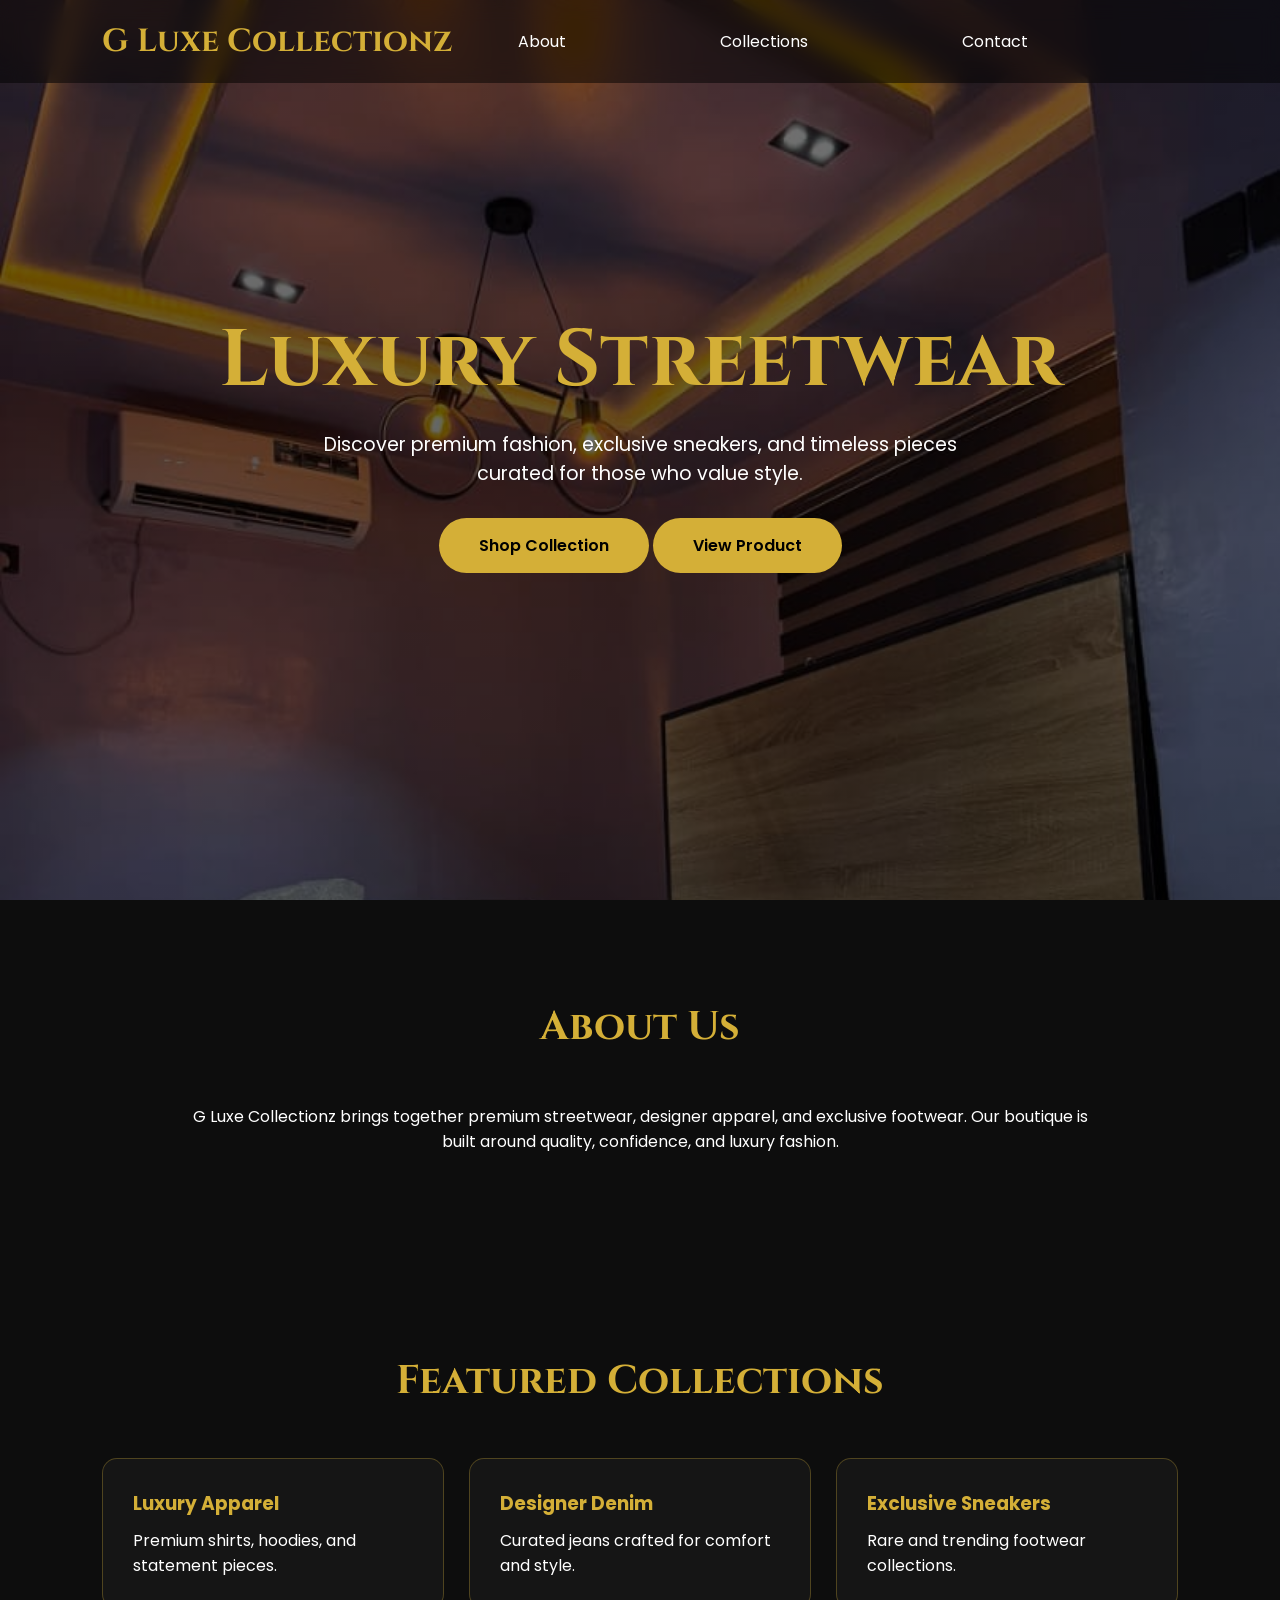
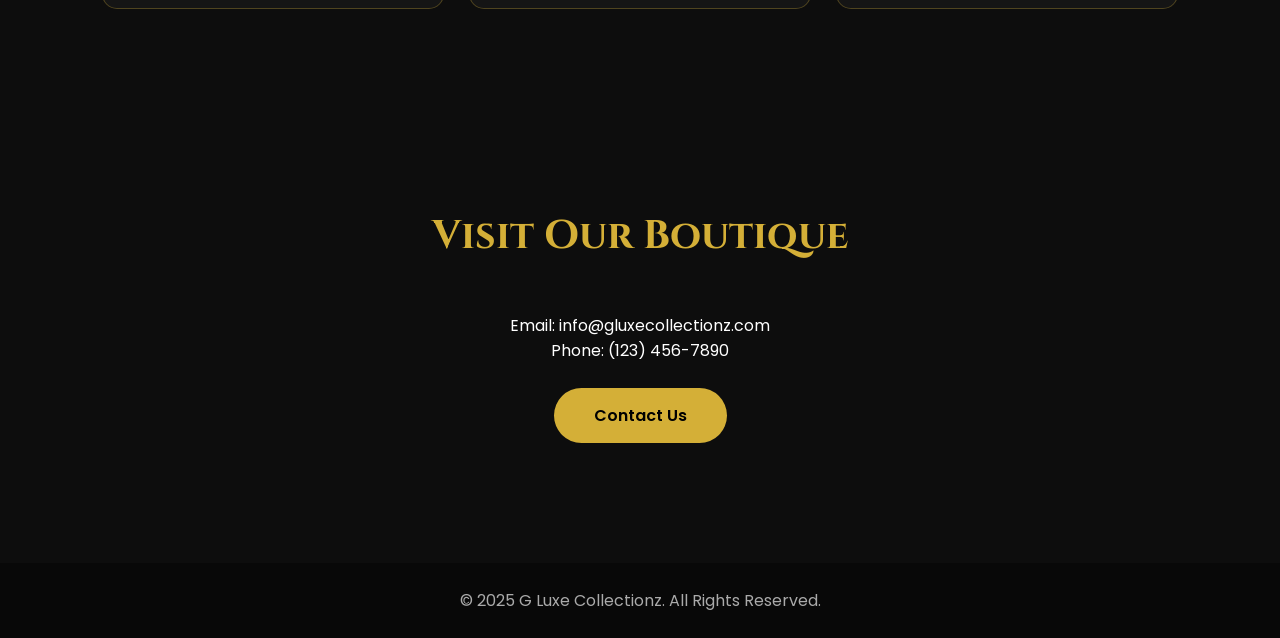
==== index.html @ 3b5cc4f1 "Rename dev.html to index.html" ====
<!DOCTYPE html>
<html lang="en">
<head>
<meta charset="UTF-8">
<meta name="viewport" content="width=device-width, initial-scale=1.0">
<title>G Luxe Collectionz</title>

<link href="https://fonts.googleapis.com/css2?family=Cinzel:wght@400;600&family=Poppins:wght@300;400;500;600&display=swap" rel="stylesheet">

<link rel="stylesheet" href="styles.css">
</head>
<body>

<header>
    <div class="logo">G Luxe Collectionz</div>

    <nav>
        <a href="#about">About</a>
        <a href="#collections">Collections</a>
        <a href="#contact">Contact</a>
        

        
    </nav>
</header>

<section class="hero">
    <div class="hero-content">
        <h1>Luxury Streetwear</h1>
        <p>
            Discover premium fashion, exclusive sneakers,
            and timeless pieces curated for those who value style.
        </p>
        <a href="product.html" class="btn">Shop Collection</a>
        <a href="cloth.html" class="btn">
    View Product
    </a>
        

    </div>
</section>

<section id="about">
    <h2 class="section-title">About Us</h2>
    <div class="about">
        <p>
            G Luxe Collectionz brings together premium streetwear,
            designer apparel, and exclusive footwear. Our boutique
            is built around quality, confidence, and luxury fashion.
        </p>
    </div>
</section>

<section id="collections">
    <h2 class="section-title">Featured Collections</h2>

    <div class="collections">

        <div class="card">
            <h3>Luxury Apparel</h3>
            <p>Premium shirts, hoodies, and statement pieces.</p>
            
        </div>

        <div class="card">
            <h3>Designer Denim</h3>
            <p>Curated jeans crafted for comfort and style.</p>
        </div>

        <div class="card">
            <h3>Exclusive Sneakers</h3>
            <p>Rare and trending footwear collections.</p>
        </div>

    </div>
</section>

<section id="contact">
    <h2 class="section-title">Visit Our Boutique</h2>

    <div class="contact">
        <p>Email: info@gluxecollectionz.com</p>
        <p>Phone: (123) 456-7890</p>
        <br>
        <a href="#" class="btn">Contact Us</a>
    </div>
</section>

<footer>
    © 2025 G Luxe Collectionz. All Rights Reserved.
</footer>

</body>
</html>
---- styles.css ----
*{
    margin:0;
    padding:0;
    box-sizing:border-box;
}

body{
    font-family:'Poppins',sans-serif;
    background:#0d0d0d;
    color:white;
}

header{
    position:fixed;
    top:0;
    width:100%;
    padding:20px 8%;
    display:flex;
    justify-content:space-between;
    align-items:center;
    z-index:1000;
    background:rgba(0,0,0,0.5);
    backdrop-filter:blur(10px);
}

.logo{
    font-family:'Cinzel',serif;
    font-size:2rem;
    color:#d4af37;
    font-weight:bold;
}

nav a{
    text-decoration:none;
    color:white;
    margin-right: 150px;
    transition:0.3s;
}

nav a:hover{
    color:#d4af37;
}

.hero{
    height:100vh;
    background:
    linear-gradient(rgba(0,0,0,.55),rgba(0,0,0,.65)),
    url("store-bg.jpg");
    background-size:cover;
    background-position:top;
    background-repeat: no-repeat;
    background-attachment: fixed;
    display:flex;
    align-items:center;
    justify-content:center;
    text-align:center;
    padding:20px;
}

.hero-content h1{
    font-family:'Cinzel',serif;
    font-size:5rem;
    color:#d4af37;
    margin-bottom:15px;
}

.hero-content p{
    font-size:1.2rem;
    max-width:650px;
    margin:auto;
    margin-bottom:30px;
}

.btn{
    display:inline-block;
    padding:15px 40px;
    background:#d4af37;
    color:black;
    text-decoration:none;
    border-radius:30px;
    font-weight:600;
    transition:.3s;
    margin-bottom: 20px;
}

.btn:hover{
    transform:translateY(-3px);
    background:white;
}

section{
    padding:100px 8%;
}

.section-title{
    text-align:center;
    font-family:'Cinzel',serif;
    color:#d4af37;
    margin-bottom:50px;
    font-size:2.5rem;
}

.about{
    text-align:center;
    max-width:900px;
    margin:auto;
}

.collections{
    display:grid;
    grid-template-columns:repeat(auto-fit,minmax(250px,1fr));
    gap:25px;
}
.shop-btn{
    display:block;
    text-align:center;
    text-decoration:none;
    padding:12px;
    background:#d4af37;
    color:black;
    font-weight:600;
    border-radius:8px;
}
.card{
    background:#151515;
    border:1px solid rgba(212,175,55,.3);
    padding:30px;
    border-radius:15px;
    transition:.3s;
}

.card:hover{
    transform:translateY(-8px);
    border-color:#d4af37;
}

.card h3{
    color:#d4af37;
    margin-bottom:10px;
}

.contact{
    text-align:center;
}

footer{
    text-align:center;
    padding:25px;
    background:#080808;
    color:#aaa;
}

@media(max-width:768px){

    .hero-content h1{
        font-size:3rem;
    }

    nav{
        display:none;
    }
}


/* ===== Shared utility styles ===== */
.page-header {
    position: fixed;
    top: 0;
    width: 100%;
    padding: 20px 8%;
    display: flex;
    justify-content: space-between;
    align-items: center;
    z-index: 1000;
    background: rgba(0, 0, 0, 0.5);
    backdrop-filter: blur(10px);
}

.page-spacer {
    height: 100px;
}

/* ===== Cloth page ===== */
.page-hero {
    min-height: 55vh;
    background:
        linear-gradient(rgba(0,0,0,.6), rgba(0,0,0,.75)),
        url("boutique.jpg");
    background-size: cover;
    background-position: center;
    display: flex;
    align-items: center;
    justify-content: center;
    text-align: center;
    padding: 120px 8% 80px;
}

.page-hero-content h1 {
    font-family: 'Cinzel', serif;
    font-size: 4rem;
    color: #d4af37;
    margin-bottom: 15px;
}

.page-hero-content p {
    max-width: 700px;
    margin: 0 auto 25px;
    font-size: 1.1rem;
    line-height: 1.8;
    color: #e8e8e8;
}

.breadcrumb {
    color: #aaa;
    font-size: 0.95rem;
    margin-bottom: 12px;
}

.filter-bar {
    display: flex;
    flex-wrap: wrap;
    gap: 15px;
    justify-content: space-between;
    align-items: center;
    margin-bottom: 35px;
    padding: 18px;
    background: #151515;
    border: 1px solid rgba(212, 175, 55, 0.2);
    border-radius: 16px;
}

.filter-bar select,
.filter-bar input {
    background: #0f0f0f;
    color: white;
    border: 1px solid rgba(212, 175, 55, 0.25);
    padding: 12px 14px;
    border-radius: 10px;
    outline: none;
    min-width: 180px;
}

.filter-bar input::placeholder {
    color: #888;
}

.products-section {
    padding: 90px 8%;
}

.products-grid {
    display: grid;
    grid-template-columns: repeat(auto-fit, minmax(230px, 1fr));
    gap: 25px;
}

.product-card {
    background: #151515;
    border: 1px solid rgba(212, 175, 55, 0.18);
    border-radius: 18px;
    overflow: hidden;
    transition: 0.3s ease;
}

.product-card:hover {
    transform: translateY(-8px);
    border-color: #d4af37;
}

.product-image {
    width: 100%;
    height: 280px;
    object-fit: cover;
    display: block;
}

.product-info {
    padding: 20px;
}

.product-info h3 {
    font-size: 1.15rem;
    color: #fff;
    margin-bottom: 8px;
}

.product-info p {
    color: #bdbdbd;
    font-size: 0.95rem;
    line-height: 1.6;
    margin-bottom: 12px;
}

.price-row {
    display: flex;
    justify-content: space-between;
    align-items: center;
    margin-bottom: 15px;
}

.price {
    color: #d4af37;
    font-weight: 700;
    font-size: 1.1rem;
}

.badge {
    display: inline-block;
    padding: 6px 10px;
    border-radius: 999px;
    background: rgba(212, 175, 55, 0.12);
    color: #d4af37;
    font-size: 0.8rem;
    border: 1px solid rgba(212, 175, 55, 0.25);
}

.product-actions {
    display: flex;
    gap: 12px;
}

.product-actions .btn {
    flex: 1;
    text-align: center;
    padding: 12px 16px;
    margin-bottom: 0;
}

.secondary-btn {
    display: inline-block;
    padding: 12px 16px;
    border: 1px solid rgba(212, 175, 55, 0.35);
    color: white;
    text-decoration: none;
    border-radius: 30px;
    text-align: center;
    transition: 0.3s;
}

.secondary-btn:hover {
    background: rgba(212, 175, 55, 0.1);
    border-color: #d4af37;
}

/* ===== Dev page ===== */
.dev-page {
    min-height: 100vh;
    padding: 140px 8% 80px;
    text-align: center;
    background:
        linear-gradient(rgba(0,0,0,.55), rgba(0,0,0,.75)),
        url("boutique.jpg");
    background-size: cover;
    background-position: center;
}

.dev-box {
    max-width: 700px;
    margin: 0 auto;
    padding: 40px;
    background: rgba(21, 21, 21, 0.9);
    border: 1px solid rgba(212, 175, 55, 0.2);
    border-radius: 20px;
}

.dev-box h1 {
    font-family: 'Cinzel', serif;
    color: #d4af37;
    margin-bottom: 15px;
    font-size: 3rem;
}

.dev-box p {
    color: #e6e6e6;
    line-height: 1.8;
    margin-bottom: 25px;
}

@media (max-width: 768px) {
    .page-hero-content h1,
    .dev-box h1 {
        font-size: 2.4rem;
    }

    .filter-bar {
        flex-direction: column;
        align-items: stretch;
    }

    .product-actions {
        flex-direction: column;
    }
}
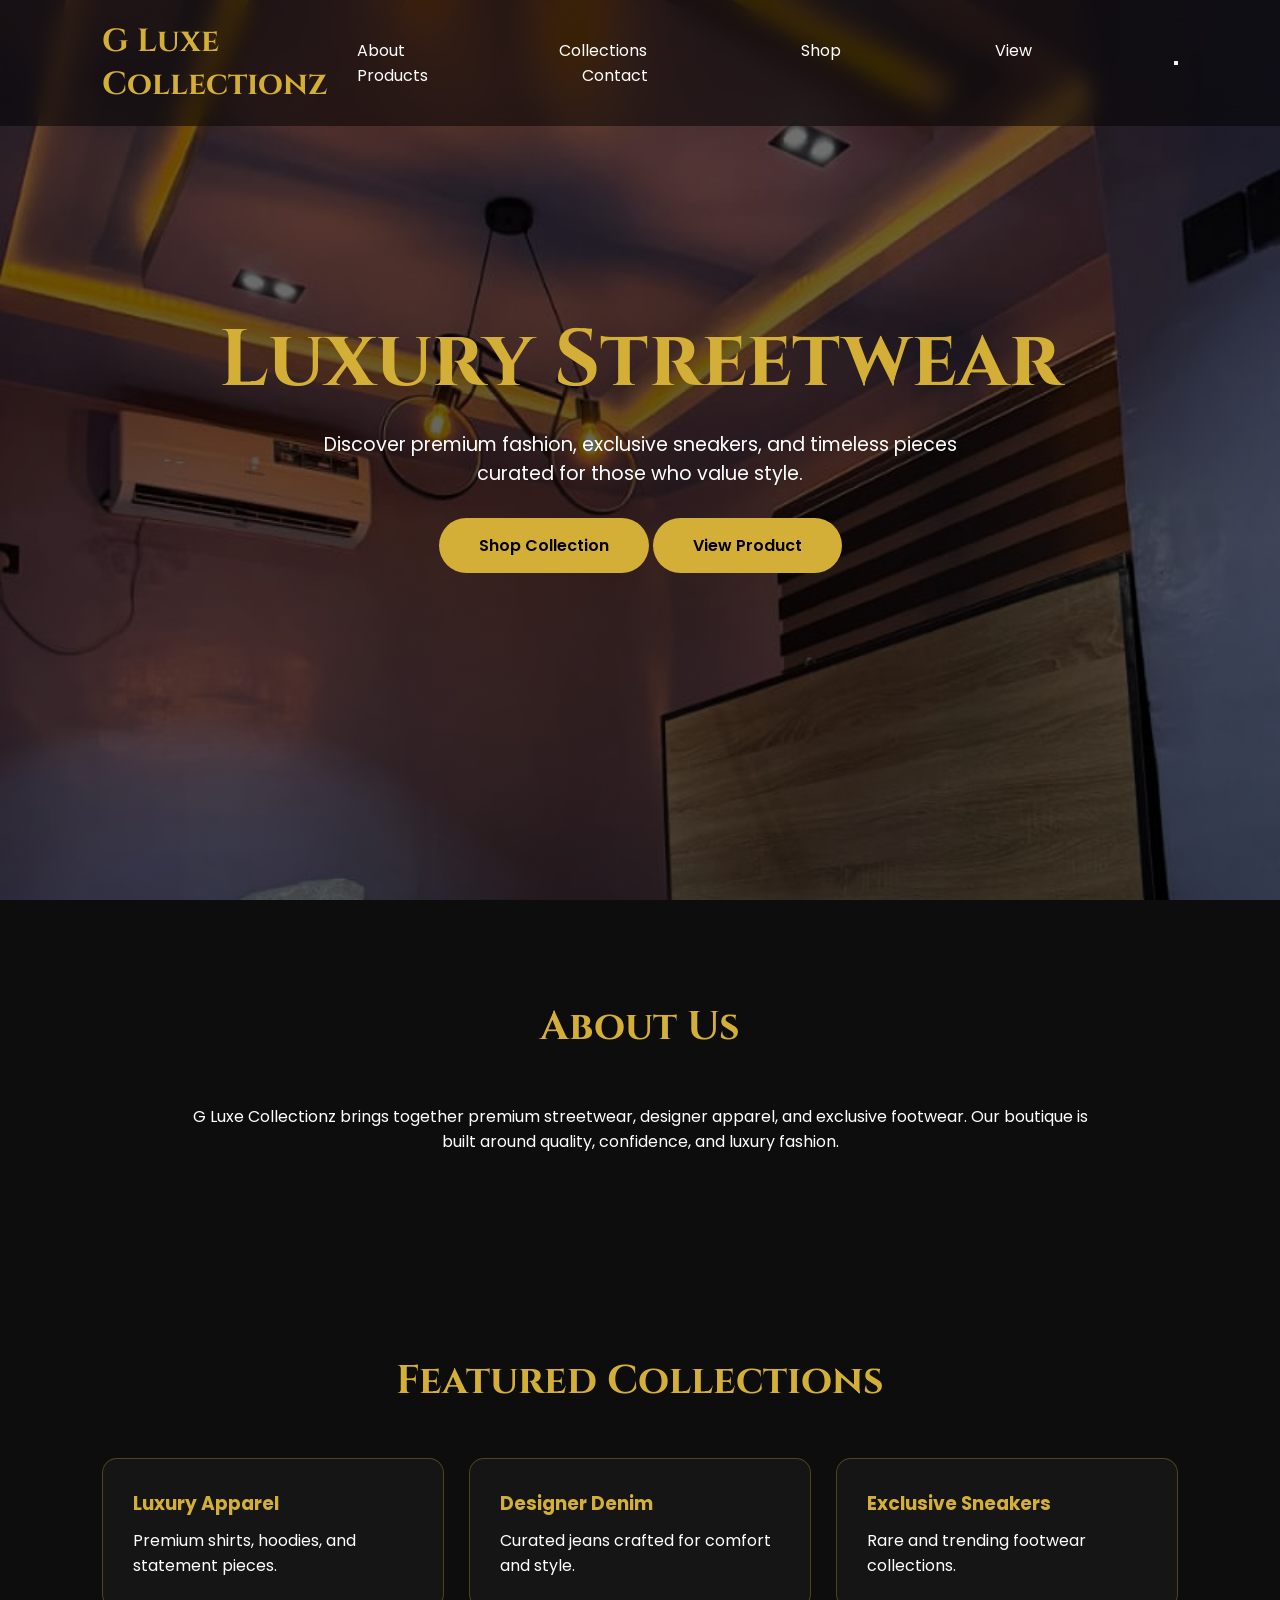
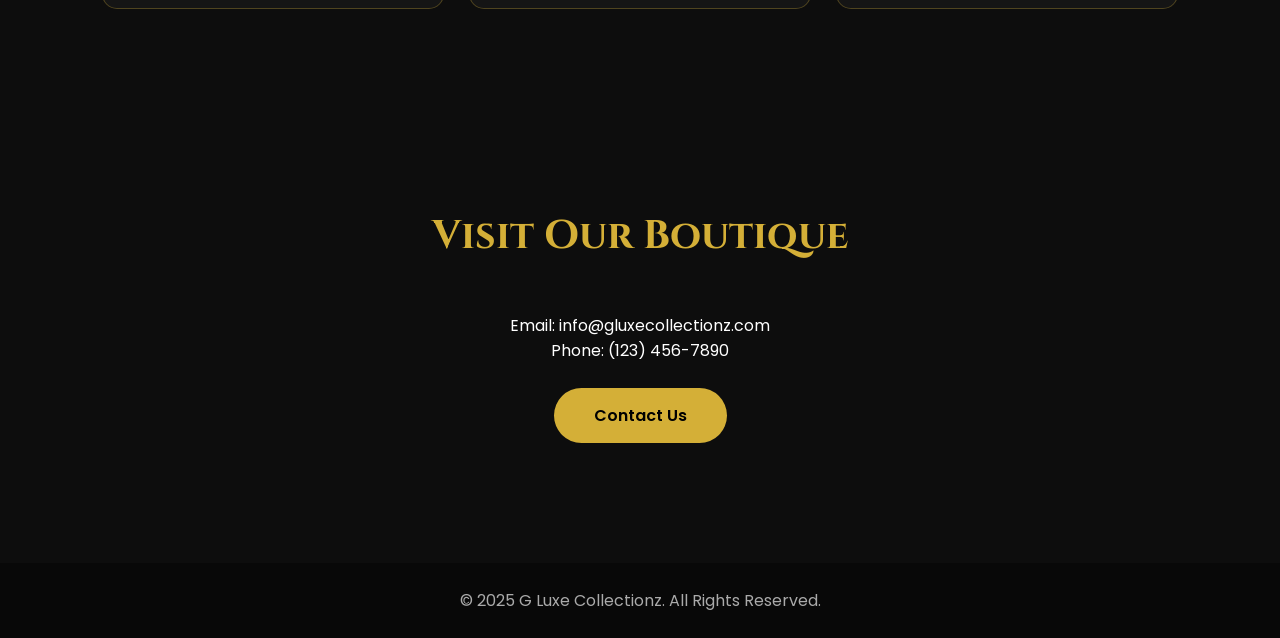
==== commit b1a292ed: "Add full mobile responsiveness and hamburger menu to index.html" ====
--- a/index.html
+++ b/index.html
@@ -1,94 +1,165 @@
-<!DOCTYPE html>
-<html lang="en">
-<head>
-<meta charset="UTF-8">
-<meta name="viewport" content="width=device-width, initial-scale=1.0">
-<title>G Luxe Collectionz</title>
-
-<link href="https://fonts.googleapis.com/css2?family=Cinzel:wght@400;600&family=Poppins:wght@300;400;500;600&display=swap" rel="stylesheet">
-
-<link rel="stylesheet" href="styles.css">
-</head>
-<body>
-
-<header>
-    <div class="logo">G Luxe Collectionz</div>
-
-    <nav>
-        <a href="#about">About</a>
-        <a href="#collections">Collections</a>
-        <a href="#contact">Contact</a>
-        
-
-        
-    </nav>
-</header>
-
-<section class="hero">
-    <div class="hero-content">
-        <h1>Luxury Streetwear</h1>
-        <p>
-            Discover premium fashion, exclusive sneakers,
-            and timeless pieces curated for those who value style.
-        </p>
-        <a href="product.html" class="btn">Shop Collection</a>
-        <a href="cloth.html" class="btn">
-    View Product
-    </a>
-        
-
-    </div>
-</section>
-
-<section id="about">
-    <h2 class="section-title">About Us</h2>
-    <div class="about">
-        <p>
-            G Luxe Collectionz brings together premium streetwear,
-            designer apparel, and exclusive footwear. Our boutique
-            is built around quality, confidence, and luxury fashion.
-        </p>
-    </div>
-</section>
-
-<section id="collections">
-    <h2 class="section-title">Featured Collections</h2>
-
-    <div class="collections">
-
-        <div class="card">
-            <h3>Luxury Apparel</h3>
-            <p>Premium shirts, hoodies, and statement pieces.</p>
-            
-        </div>
-
-        <div class="card">
-            <h3>Designer Denim</h3>
-            <p>Curated jeans crafted for comfort and style.</p>
-        </div>
-
-        <div class="card">
-            <h3>Exclusive Sneakers</h3>
-            <p>Rare and trending footwear collections.</p>
-        </div>
-
-    </div>
-</section>
-
-<section id="contact">
-    <h2 class="section-title">Visit Our Boutique</h2>
-
-    <div class="contact">
-        <p>Email: info@gluxecollectionz.com</p>
-        <p>Phone: (123) 456-7890</p>
-        <br>
-        <a href="#" class="btn">Contact Us</a>
-    </div>
-</section>
-
-<footer>
-    © 2025 G Luxe Collectionz. All Rights Reserved.
-</footer>
-
-</body>
-</html>
+<!DOCTYPE html>
+<html lang="en">
+<head>
+<meta charset="UTF-8">
+<meta name="viewport" content="width=device-width, initial-scale=1.0">
+<title>G Luxe Collectionz</title>
+
+<link href="https://fonts.googleapis.com/css2?family=Cinzel:wght@400;600&family=Poppins:wght@300;400;500;600&display=swap" rel="stylesheet">
+<link rel="stylesheet" href="https://cdnjs.cloudflare.com/ajax/libs/font-awesome/6.5.1/css/all.min.css">
+
+<link rel="stylesheet" href="styles.css">
+
+<style>
+    .mobile-menu-home {
+        position: fixed;
+        left: 0;
+        top: 0;
+        width: 100%;
+        height: 100vh;
+        background: rgba(0, 0, 0, 0.95);
+        z-index: 40;
+        display: none;
+        flex-direction: column;
+        padding-top: 80px;
+    }
+    
+    .mobile-menu-home.active {
+        display: flex;
+    }
+    
+    .mobile-menu-home a {
+        padding: 16px 24px;
+        border-bottom: 1px solid rgba(212, 175, 55, 0.1);
+        font-size: 16px;
+        color: white;
+        text-decoration: none;
+        transition: all 0.3s;
+    }
+    
+    .mobile-menu-home a:hover {
+        background: rgba(212, 175, 55, 0.1);
+        color: #d4af37;
+    }
+</style>
+</head>
+<body>
+
+<!-- Mobile Menu -->
+<div id="mobileMen" class="mobile-menu-home">
+    <a href="#about">About</a>
+    <a href="#collections">Collections</a>
+    <a href="product.html">Shop</a>
+    <a href="cloth.html">View Products</a>
+    <a href="#contact">Contact</a>
+</div>
+
+<header>
+    <div class="logo">G Luxe Collectionz</div>
+
+    <nav id="navMenu">
+        <a href="#about">About</a>
+        <a href="#collections">Collections</a>
+        <a href="product.html">Shop</a>
+        <a href="cloth.html">View Products</a>
+        <a href="#contact">Contact</a>
+    </nav>
+
+    <!-- Hamburger Menu -->
+    <button onclick="toggleMobileMenu()" class="hamburger-menu" id="hamburgerBtn">
+        <span></span>
+        <span></span>
+        <span></span>
+    </button>
+</header>
+
+<section class="hero">
+    <div class="hero-content">
+        <h1>Luxury Streetwear</h1>
+        <p>
+            Discover premium fashion, exclusive sneakers,
+            and timeless pieces curated for those who value style.
+        </p>
+        <a href="product.html" class="btn">Shop Collection</a>
+        <a href="cloth.html" class="btn">View Product</a>
+    </div>
+</section>
+
+<section id="about">
+    <h2 class="section-title">About Us</h2>
+    <div class="about">
+        <p>
+            G Luxe Collectionz brings together premium streetwear,
+            designer apparel, and exclusive footwear. Our boutique
+            is built around quality, confidence, and luxury fashion.
+        </p>
+    </div>
+</section>
+
+<section id="collections">
+    <h2 class="section-title">Featured Collections</h2>
+
+    <div class="collections">
+
+        <div class="card">
+            <h3>Luxury Apparel</h3>
+            <p>Premium shirts, hoodies, and statement pieces.</p>
+        </div>
+
+        <div class="card">
+            <h3>Designer Denim</h3>
+            <p>Curated jeans crafted for comfort and style.</p>
+        </div>
+
+        <div class="card">
+            <h3>Exclusive Sneakers</h3>
+            <p>Rare and trending footwear collections.</p>
+        </div>
+
+    </div>
+</section>
+
+<section id="contact">
+    <h2 class="section-title">Visit Our Boutique</h2>
+
+    <div class="contact">
+        <p>Email: info@gluxecollectionz.com</p>
+        <p>Phone: (123) 456-7890</p>
+        <br>
+        <a href="#" class="btn">Contact Us</a>
+    </div>
+</section>
+
+<footer>
+    © 2025 G Luxe Collectionz. All Rights Reserved.
+</footer>
+
+<script>
+    function toggleMobileMenu() {
+        const menu = document.getElementById('mobileMen');
+        const hamburger = document.getElementById('hamburgerBtn');
+        menu.classList.toggle('active');
+        hamburger.classList.toggle('active');
+    }
+
+    // Close mobile menu when clicking a link
+    document.addEventListener('DOMContentLoaded', function() {
+        const mobileMenuLinks = document.querySelectorAll('.mobile-menu-home a');
+        mobileMenuLinks.forEach(link => {
+            link.addEventListener('click', function() {
+                toggleMobileMenu();
+            });
+        });
+
+        // Close menu on Escape key
+        document.addEventListener('keydown', function(e) {
+            if (e.key === "Escape") {
+                const menu = document.getElementById('mobileMen');
+                if (menu.classList.contains('active')) toggleMobileMenu();
+            }
+        });
+    });
+</script>
+
+</body>
+</html>
